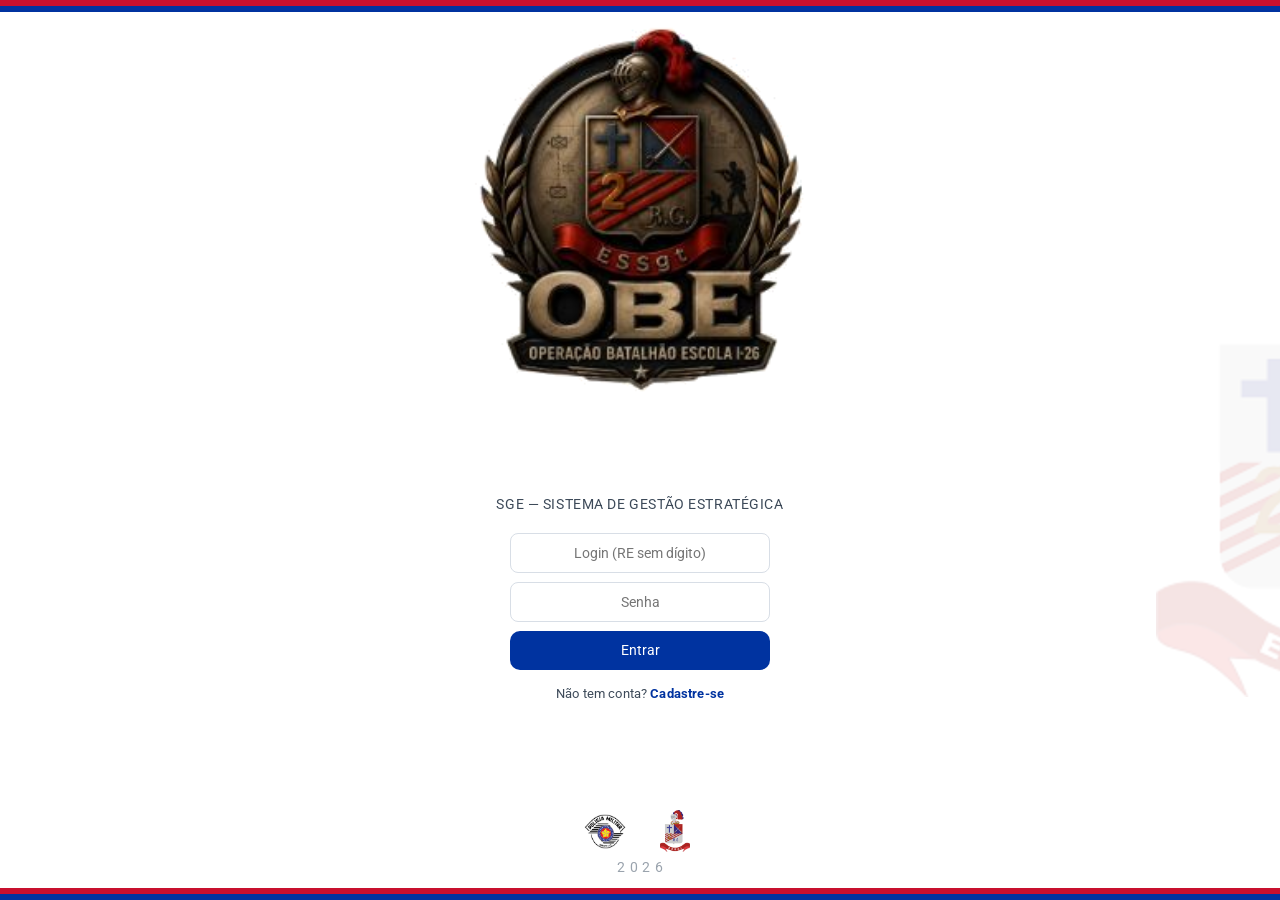
==== index.html @ a2f6b29d "index" ====
<!DOCTYPE html>
<html lang="pt-BR">
<head>
  <meta charset="UTF-8" />
  <meta name="viewport" content="width=device-width, initial-scale=1, viewport-fit=cover" />
  <meta name="theme-color" content="#ffffff" />
  <meta name="apple-mobile-web-app-capable" content="yes" />
  <meta name="apple-mobile-web-app-status-bar-style" content="default" />
  <meta http-equiv="Cache-Control" content="no-cache, no-store, must-revalidate" />
  <meta http-equiv="Pragma" content="no-cache" />
  <meta http-equiv="Expires" content="0" />
  <title>OBE 2026 — SGE</title>
  <link rel="preconnect" href="https://fonts.googleapis.com" />
  <link rel="preconnect" href="https://fonts.gstatic.com" crossorigin />
  <link href="https://fonts.googleapis.com/css2?family=Roboto:wght@400;700&display=swap" rel="stylesheet" />
  <link rel="stylesheet" href="css/styles.css" />
</head>
<body class="page-login">
  <div id="app">
    <section id="screen-login" class="screen screen--active" aria-label="Entrada">
      <img class="bg-watermark" src="img/brasao-2rg.png" alt="" aria-hidden="true" />
      <div class="brand-stripes" aria-hidden="true">
        <div class="brand-stripes__red"></div>
        <div class="brand-stripes__blue"></div>
      </div>
      <header class="logo-topo" aria-label="OBE">
        <img class="logo-topo__center" src="img/logo-obe.png" alt="OBE — Operação Batalhão Escola I-26" />
      </header>
      <div class="login-content">
        <p class="brand-system">SGE — Sistema de Gestão Estratégica</p>

        <form id="login-form" class="login-form" autocomplete="off">
          <label class="field">
            <span class="visually-hidden">Login (RE sem dígito)</span>
            <input type="text" id="login-user" name="user" placeholder="Login (RE sem dígito)" required inputmode="numeric" autocomplete="username" />
          </label>
          <label class="field">
            <span class="visually-hidden">Senha</span>
            <input type="password" id="login-pass" name="pass" placeholder="Senha" required autocomplete="current-password" />
          </label>
          <p id="login-error" class="login-error" hidden>Login ou senha inválidos</p>
          <button type="submit" class="btn btn--primary">Entrar</button>
        </form>
        <p class="auth-link">
          Não tem conta?
          <a href="cadastro.html">Cadastre-se</a>
        </p>
      </div>

      <footer class="app-footer">
        <div class="app-footer__logos">
          <img src="img/logo-pmesp.png" alt="Polícia Militar de São Paulo" />
          <img src="img/brasao-2rg.png" alt="Brasão ESSgt" />
        </div>
        <p class="year-footer">2026</p>
      </footer>
      <div class="brand-stripes" aria-hidden="true">
        <div class="brand-stripes__red"></div>
        <div class="brand-stripes__blue"></div>
      </div>
    </section>
  </div>

  <script src="js/config.js?v=20260924b"></script>
  <script src="js/supabase-api.js?v=20260924b"></script>
  <script src="js/users.js?v=20260924b"></script>
  <script src="js/login.js?v=20260924b"></script>
</body>
</html>
---- css/styles.css ----
:root {
  --bg: #ffffff;
  --bg-elev: #ffffff;
  --bg-soft: #f4f6f8;
  --line: #d8dee6;
  --text: #121820;
  --text-muted: #3d4a59;
  --red: #c8102e;
  --blue: #0033a0;
  --accent: #0033a0;
  --accent-2: #c8102e;
  --danger: #c8102e;
  --warn: #c47a12;
  --ok: #1f7a4c;
  --radius: 10px;
  --nav-h: 62px;
  --top-h: 52px;
  --font: "Roboto", system-ui, sans-serif;
  --display: "Roboto", system-ui, sans-serif;
  --fs-xs: 0.8rem;
  --fs-sm: 0.9rem;
  --fs-md: 1rem;
  --fs-lg: 1.15rem;
  --fs-xl: 1.65rem;
  --fs-hero: clamp(3.2rem, 16vw, 4.2rem);
  --logo-sm: 72px;
  --logo-md: 96px;
  --logo-lg: 110px;
  --safe-b: env(safe-area-inset-bottom, 0px);
  --safe-t: env(safe-area-inset-top, 0px);
  --stripe-red: 6px;
  --stripe-blue: 6px;
}

*,
*::before,
*::after {
  box-sizing: border-box;
}

html,
body {
  margin: 0;
  min-height: 100%;
  background: var(--bg);
  color: var(--text);
  font-family: var(--font);
  font-size: 16px;
  font-weight: 400;
  line-height: 1.45;
  letter-spacing: 0.01em;
  -webkit-font-smoothing: antialiased;
  text-rendering: optimizeLegibility;
  -webkit-tap-highlight-color: transparent;
}

body {
  overflow-x: hidden;
}

button,
input {
  font: inherit;
  color: inherit;
}

#app {
  min-height: 100dvh;
}

.screen {
  display: none;
  min-height: 100dvh;
}

.screen--active {
  display: block;
}

.brand-stripes {
  display: flex;
  flex-direction: column;
  width: 100%;
}

.brand-stripes__red {
  height: var(--stripe-red);
  background: var(--red);
}

.brand-stripes__blue {
  height: var(--stripe-blue);
  background: var(--blue);
}

/* Marca d'água ESSgt na lateral */
.bg-watermark {
  position: absolute;
  right: -20%;
  top: 48%;
  width: min(82vw, 380px);
  height: auto;
  transform: translateY(-50%);
  opacity: 0.12;
  pointer-events: none;
  z-index: 0;
  user-select: none;
}

#screen-login,
#screen-app {
  position: relative;
  overflow: hidden;
}

#screen-login .login-content,
#screen-app .topbar,
#screen-app .main,
#screen-app .brand-stripes,
#screen-login .brand-stripes {
  position: relative;
  z-index: 1;
}

#screen-app .bottom-nav {
  z-index: 30;
}

/* ——— Login ——— */
#screen-login {
  position: relative;
  display: none;
  min-height: 100dvh;
  padding: 0;
  background: #fff;
}

#screen-login.screen--active {
  display: flex;
  flex-direction: column;
}

.login-bg {
  display: none;
}

.login-content {
  position: relative;
  z-index: 1;
  width: min(100%, 420px);
  margin: 0 auto;
  padding: 8px 16px 12px;
  flex: 1;
  display: flex;
  flex-direction: column;
  justify-content: center;
  animation: rise 0.55s ease both;
}

@keyframes rise {
  from {
    opacity: 0;
    transform: translateY(14px);
  }
  to {
    opacity: 1;
    transform: translateY(0);
  }
}

.login-logos,
.home-logos {
  display: none;
}

.logo-topo {
  display: flex;
  align-items: center;
  justify-content: center;
  width: 100%;
  margin: 0;
  padding: 6px 12px 0;
  background: transparent;
  overflow: visible;
  position: relative;
  z-index: 2;
}

.logo-topo__side {
  display: none;
}

.logo-topo__center {
  display: block;
  width: min(92vw, 380px);
  height: auto;
  max-height: 42vh;
  margin: 0 auto;
  padding: 0;
  background: transparent;
  border: 0;
  outline: 0;
  box-shadow: none;
  object-fit: contain;
  object-position: center top;
}

.logo-topo--home {
  padding: 4px 44px 0 12px;
}

.logo-topo--home .logo-topo__center {
  width: min(78vw, 300px);
  max-height: 28vh;
}

.logo-topo--home .btn-sair {
  position: absolute;
  top: 8px;
  right: 8px;
}

@media (max-height: 700px) {
  .logo-topo__center {
    width: min(86vw, 340px);
    max-height: 36vh;
  }

  .logo-topo--home .logo-topo__center {
    width: min(70vw, 260px);
    max-height: 24vh;
  }
}

.app-footer {
  position: relative;
  z-index: 2;
  display: flex;
  flex-direction: column;
  align-items: center;
  justify-content: center;
  gap: 6px;
  padding: 8px 12px 10px;
  margin: 0;
}

.app-footer__logos {
  display: flex;
  align-items: center;
  justify-content: center;
  gap: 28px;
}

.app-footer__logos img {
  width: 42px;
  height: 42px;
  object-fit: contain;
  display: block;
}

.app-footer--home {
  margin-top: auto;
  padding-bottom: calc(10px + var(--safe-b));
}

.logo-caption {
  margin: 0;
  max-width: 140px;
  text-align: center;
  font-family: var(--display);
  font-size: 0.85rem;
  font-weight: 400;
  line-height: 1.25;
  letter-spacing: 0.04em;
  text-transform: uppercase;
  color: var(--text-muted);
}

.brand-mark {
  display: grid;
  justify-items: center;
  gap: 0.35rem;
  margin: 0.2rem 0 0.15rem;
  animation: brandIn 0.7s cubic-bezier(0.2, 0.8, 0.2, 1) both;
}

@keyframes brandIn {
  from {
    opacity: 0;
    transform: translateY(10px) scale(0.98);
    filter: blur(2px);
  }
  to {
    opacity: 1;
    transform: translateY(0) scale(1);
    filter: blur(0);
  }
}

.brand-title {
  margin: 0;
  text-align: center;
  position: relative;
  line-height: 0.9;
}

.brand-title__text {
  display: inline-block;
  font-family: var(--display);
  font-size: var(--fs-hero);
  font-weight: 400;
  letter-spacing: 0.18em;
  text-indent: 0.18em;
  line-height: 0.92;
  background: linear-gradient(180deg, #1a4fd6 0%, var(--blue) 42%, #001a66 100%);
  -webkit-background-clip: text;
  background-clip: text;
  color: transparent;
  position: relative;
}

.brand-title__text::after {
  content: "OBE";
  position: absolute;
  inset: 0;
  background: linear-gradient(
    120deg,
    transparent 0%,
    transparent 40%,
    rgba(255, 255, 255, 0.55) 50%,
    transparent 60%,
    transparent 100%
  );
  background-size: 220% 100%;
  -webkit-background-clip: text;
  background-clip: text;
  color: transparent;
  animation: techShine 3.8s ease-in-out infinite;
  pointer-events: none;
}

@keyframes techShine {
  0%,
  55% {
    background-position: 120% 0;
  }
  100% {
    background-position: -120% 0;
  }
}

.brand-mark__bar {
  width: 72px;
  height: 3px;
  margin-top: 0.15rem;
  border-radius: 99px;
  background: linear-gradient(90deg, var(--red), var(--blue));
}

.year-footer {
  position: relative;
  z-index: 1;
  margin: 0;
  padding: 0;
  text-align: center;
  font-family: var(--display);
  font-size: 0.85rem;
  font-weight: 400;
  letter-spacing: 0.35em;
  text-indent: 0.35em;
  color: #9aa3ad;
  transform: none;
}

.brand-subtitle {
  margin: 0.55rem 0 0;
  text-align: center;
  font-family: var(--display);
  font-size: 1.25rem;
  font-weight: 400;
  letter-spacing: 0.03em;
  color: var(--text);
}

.brand-system {
  margin: 0.2rem 0 1.1rem;
  text-align: center;
  font-size: var(--fs-sm);
  font-weight: 400;
  letter-spacing: 0.04em;
  text-transform: uppercase;
  color: var(--text-muted);
}

.login-form {
  display: grid;
  gap: 0.55rem;
  width: min(100%, 260px);
  margin: 0 auto;
}

.field {
  display: grid;
  gap: 0.28rem;
  text-align: center;
}

.field span {
  font-size: var(--fs-sm);
  font-weight: 400;
  letter-spacing: 0.06em;
  text-transform: uppercase;
  color: var(--text-muted);
  text-align: center;
}

.visually-hidden {
  position: absolute;
  width: 1px;
  height: 1px;
  padding: 0;
  margin: -1px;
  overflow: hidden;
  clip: rect(0, 0, 0, 0);
  white-space: nowrap;
  border: 0;
}

.field input {
  width: 100%;
  padding: 0.55rem 0.7rem;
  border: 1px solid var(--line);
  border-radius: 8px;
  background: #fff;
  outline: none;
  font-size: 0.88rem;
  font-weight: 400;
  text-align: center;
}

.field input:focus {
  border-color: var(--blue);
  box-shadow: 0 0 0 3px rgba(0, 51, 160, 0.12);
}

.login-form .btn {
  padding: 0.6rem 0.85rem;
  font-size: 0.88rem;
}

.login-error {
  margin: 0;
  text-align: center;
  font-size: 0.78rem;
  font-weight: 400;
  color: var(--red);
}

.btn {
  border: 0;
  border-radius: var(--radius);
  padding: 0.9rem 1rem;
  font-size: var(--fs-md);
  font-weight: 400;
  cursor: pointer;
}

.btn--primary {
  background: var(--blue);
  color: #fff;
}

.btn--primary:active {
  transform: scale(0.985);
}

.btn--ghost {
  background: transparent;
  border: 1px solid var(--line);
  color: var(--text);
}

.login-hint {
  margin: 0.55rem 0 0;
  text-align: center;
  font-size: 0.78rem;
  font-weight: 400;
  letter-spacing: 0.01em;
  color: var(--text-muted);
  white-space: nowrap;
}

.auth-link {
  margin: 0.85rem 0 0;
  text-align: center;
  font-size: 0.82rem;
  font-weight: 400;
  color: var(--text-muted);
}

.auth-link a {
  color: var(--blue);
  text-decoration: none;
  font-weight: 700;
}

.auth-link a:hover,
.auth-link a:focus-visible {
  text-decoration: underline;
}

.login-success {
  margin: 0;
  text-align: center;
  font-size: 0.78rem;
  font-weight: 400;
  color: #1b7a3e;
}

.login-form .btn:disabled {
  opacity: 0.7;
  cursor: wait;
}

/* ——— App shell ——— */
.page-home #screen-app.screen--active,
body.page-home #screen-app {
  display: flex !important;
  flex-direction: column;
  min-height: 100dvh;
  background: #fff;
  overflow: visible;
}

.page-home #screen-app {
  overflow: visible;
}

.page--cards-only {
  position: relative;
  display: flex;
  flex-direction: column;
  align-items: center;
  justify-content: flex-start;
  width: 100%;
  min-height: auto;
  padding: 8px 0 16px;
  box-sizing: border-box;
}

.page-home .main {
  display: flex !important;
  flex-direction: column;
  align-items: center;
  justify-content: flex-start;
  flex: 1;
  padding: 4px 12px 12px;
  position: relative;
  z-index: 2;
  overflow: auto;
}

.page-home .bottom-nav {
  display: none !important;
}

.page-home .access-grid,
.page--cards-only .access-grid {
  display: grid !important;
  grid-template-columns: repeat(2, minmax(0, 1fr));
  gap: 8px;
  justify-content: center;
  justify-items: stretch;
  width: 100%;
  max-width: 300px;
  margin: 0 auto;
  padding-top: 0;
  box-sizing: border-box;
}

.page-home .access-card {
  display: block !important;
  visibility: visible !important;
  opacity: 1 !important;
  background: transparent;
  border: 0;
  width: 100%;
}

.page--cards-only .home-top {
  display: flex;
  align-items: flex-start;
  justify-content: space-between;
  gap: 10px;
  width: 100%;
  max-width: 300px;
  margin: 0 0 12px;
  box-sizing: border-box;
}

.page--cards-only .home-greeting {
  margin: 0;
  flex: 1;
  min-width: 0;
  color: #6b7280;
  font-family: var(--font);
  font-size: 0.9rem;
  font-weight: 700;
  line-height: 1.35;
  letter-spacing: 0.01em;
}

.page--cards-only .home-greeting__name {
  color: var(--blue);
}

.page--cards-only .btn-sair {
  flex-shrink: 0;
  margin: 0;
  border: 0;
  border-radius: 6px;
  background: transparent;
  color: var(--red);
  font-family: var(--font);
  font-size: 0.72rem;
  font-weight: 400;
  letter-spacing: 0.02em;
  text-transform: uppercase;
  padding: 0.2rem 0.4rem;
  line-height: 1.2;
  text-align: right;
  cursor: pointer;
  opacity: 0.85;
}

.page--cards-only .btn-sair:active {
  opacity: 1;
  transform: scale(0.96);
}

.home-actions {
  display: none;
}

.topbar {
  position: sticky;
  top: 0;
  z-index: 20;
  display: flex;
  align-items: center;
  justify-content: center;
  min-height: calc(var(--top-h) + var(--safe-t));
  padding: var(--safe-t) 48px 0;
  background: #fff;
  text-align: center;
}

.topbar__brand {
  display: flex;
  flex-direction: column;
  align-items: center;
  gap: 0.1rem;
  padding: 6px 4px 8px;
}

.topbar__obe {
  font-family: var(--display);
  font-size: 1.55rem;
  font-weight: 400;
  letter-spacing: 0.14em;
  line-height: 1;
  color: var(--blue);
}

.topbar__sge {
  font-size: 0.78rem;
  font-weight: 400;
  letter-spacing: 0.05em;
  text-transform: uppercase;
  color: var(--text-muted);
}

.icon-btn {
  position: absolute;
  right: 12px;
  top: calc(var(--safe-t) + 8px);
  width: 38px;
  height: 38px;
  border: 1px solid var(--line);
  border-radius: 50%;
  background: #fff;
  display: grid;
  place-items: center;
  font-size: var(--fs-sm);
  font-weight: 400;
  color: var(--blue);
  cursor: pointer;
}

.main {
  flex: 1;
  padding: 12px 12px 24px;
  outline: none;
  background: #fff;
}

.bottom-nav {
  position: fixed;
  left: 0;
  right: 0;
  bottom: 0;
  z-index: 30;
  display: grid;
  grid-template-columns: repeat(4, 1fr);
  min-height: calc(var(--nav-h) + var(--safe-b));
  padding: 4px 2px var(--safe-b);
  background: #fff;
  border-top: 1px solid var(--line);
}

.nav-item {
  display: flex;
  flex-direction: column;
  align-items: center;
  justify-content: center;
  gap: 3px;
  border: 0;
  background: transparent;
  color: var(--text-muted);
  font-family: var(--display);
  font-size: 0.82rem;
  font-weight: 400;
  letter-spacing: 0.04em;
  text-transform: uppercase;
  cursor: pointer;
  padding: 6px 2px;
}

.nav-item svg {
  width: 20px;
  height: 20px;
  fill: currentColor;
}

.nav-item.is-active {
  color: var(--blue);
}

/* ——— Conteúdo ——— */
.page {
  animation: fade 0.28s ease both;
}

.page:not(.page--cards-only) {
  display: flex;
  flex-direction: column;
  padding-bottom: 16px;
  box-sizing: border-box;
}

@keyframes fade {
  from {
    opacity: 0;
    transform: translateY(6px);
  }
  to {
    opacity: 1;
    transform: translateY(0);
  }
}

.page-head {
  margin-bottom: 12px;
  text-align: center;
}

.page-head h2 {
  margin: 0;
  font-family: var(--display);
  font-size: var(--fs-xl);
  font-weight: 400;
  letter-spacing: 0.04em;
  line-height: 1.15;
  color: var(--blue);
}

.page-head p {
  margin: 0.3rem 0 0;
  font-size: var(--fs-sm);
  font-weight: 400;
  color: var(--text-muted);
}

.home-logos {
  padding: 4px 0 2px;
}

.hero-strip {
  margin-bottom: 14px;
  padding: 14px 12px;
  border: 1px solid var(--line);
  border-radius: var(--radius);
  background: var(--bg-soft);
  text-align: center;
}

.hero-strip strong {
  display: block;
  font-family: var(--display);
  font-size: 1.4rem;
  font-weight: 400;
  letter-spacing: 0.04em;
  line-height: 1.2;
  color: var(--blue);
}

.hero-strip span {
  display: block;
  margin-top: 0.4rem;
  font-size: var(--fs-sm);
  font-weight: 400;
  color: var(--text-muted);
}

.section-title {
  margin: 0 0 10px;
  font-family: var(--display);
  font-size: 1rem;
  font-weight: 400;
  letter-spacing: 0.1em;
  text-transform: uppercase;
  text-align: center;
  color: var(--text-muted);
}

.list {
  display: grid;
  gap: 8px;
}

.row {
  display: grid;
  grid-template-columns: 1fr;
  gap: 8px;
  justify-items: center;
  align-items: center;
  padding: 12px 10px;
  border: 1px solid var(--line);
  border-radius: var(--radius);
  background: #fff;
  text-align: center;
}

.row h3 {
  margin: 0;
  font-family: var(--display);
  font-size: 1.1rem;
  font-weight: 400;
  line-height: 1.25;
  letter-spacing: 0.02em;
}

.row p {
  margin: 0.25rem 0 0;
  font-size: var(--fs-sm);
  font-weight: 400;
  color: var(--text-muted);
}

.badge {
  display: inline-flex;
  align-items: center;
  padding: 0.25rem 0.5rem;
  border-radius: 999px;
  font-size: 0.7rem;
  font-weight: 400;
  letter-spacing: 0.03em;
  text-transform: uppercase;
  white-space: nowrap;
  background: rgba(0, 51, 160, 0.1);
  color: var(--blue);
}

.badge--warn {
  background: rgba(196, 122, 18, 0.14);
  color: #9a5f0d;
}

.badge--danger {
  background: rgba(200, 16, 46, 0.12);
  color: var(--red);
}

.badge--idle {
  background: #eef1f5;
  color: var(--text-muted);
}

.search {
  width: 100%;
  margin-bottom: 10px;
  padding: 0.65rem 0.75rem;
  border: 1px solid var(--line);
  border-radius: var(--radius);
  background: #fff;
  font-size: var(--fs-sm);
  outline: none;
}

.search:focus {
  border-color: var(--blue);
}

.progress {
  margin-top: 0.45rem;
  height: 4px;
  border-radius: 999px;
  background: #e8edf3;
  overflow: hidden;
}

.progress > span {
  display: block;
  height: 100%;
  background: linear-gradient(90deg, var(--blue), var(--red));
}

.menu-list {
  display: grid;
  gap: 6px;
}

.menu-item {
  display: flex;
  flex-direction: column;
  align-items: center;
  justify-content: center;
  gap: 4px;
  width: 100%;
  padding: 12px;
  border: 1px solid var(--line);
  border-radius: var(--radius);
  background: #fff;
  text-align: center;
  cursor: pointer;
}

.menu-item span {
  font-family: var(--display);
  font-size: 1.1rem;
  font-weight: 400;
  letter-spacing: 0.02em;
}

.menu-item small {
  display: block;
  margin-top: 0.15rem;
  font-size: var(--fs-sm);
  color: var(--text-muted);
  font-weight: 400;
}

.menu-item em {
  font-style: normal;
  font-size: var(--fs-xs);
  font-weight: 400;
  color: var(--blue);
}

.empty {
  padding: 18px 12px;
  text-align: center;
  font-size: var(--fs-sm);
  color: var(--text-muted);
  border: 1px dashed var(--line);
  border-radius: var(--radius);
}

.access-grid {
  display: grid;
  grid-template-columns: repeat(2, 1fr);
  gap: 10px;
}

.access-card {
  position: relative;
  display: block !important;
  width: 100%;
  height: 98px;
  min-height: 98px;
  padding: 0;
  border: 0;
  background: transparent;
  cursor: pointer;
  color: inherit;
  user-select: none;
  -webkit-tap-highlight-color: transparent;
}

.access-card__face {
  display: flex;
  flex-direction: column;
  align-items: center;
  justify-content: center;
  gap: 0.3rem;
  width: 100%;
  height: 100%;
  padding: 8px 6px;
  border: 1px solid var(--line);
  border-radius: var(--radius);
  background: #fff;
  box-shadow: 0 1px 2px rgba(26, 35, 48, 0.04);
  text-align: center;
  box-sizing: border-box;
}

.access-card:focus-visible {
  outline: none;
}

.access-card:focus-visible .access-card__face {
  box-shadow: 0 0 0 2px #fff, 0 0 0 4px var(--blue);
}

.access-card__icon {
  display: inline-flex;
  align-items: center;
  justify-content: center;
  width: 34px;
  height: 34px;
  border-radius: 8px;
  background: rgba(0, 51, 160, 0.08);
  color: var(--blue);
  flex-shrink: 0;
}

.access-card__icon svg {
  width: 18px;
  height: 18px;
  fill: currentColor;
}

.access-card__sigla {
  display: none;
}

.access-card__title {
  margin: 0;
  font-family: var(--display);
  font-size: 0.78rem;
  font-weight: 400;
  line-height: 1.2;
  letter-spacing: 0.01em;
  color: var(--text);
  max-width: 100%;
  overflow: hidden;
  display: -webkit-box;
  -webkit-box-orient: vertical;
  -webkit-line-clamp: 2;
  word-break: break-word;
}

.access-card__desc {
  margin: 0;
  font-size: var(--fs-xs);
  font-weight: 400;
  line-height: 1.35;
  color: var(--text-muted);
}

.page-back {
  display: flex;
  justify-content: center;
  width: 100%;
  margin: 28px 0 8px;
  padding: 0 12px;
  box-sizing: border-box;
}

.back-btn {
  border: 0;
  border-radius: 8px;
  background: #1b7a3e;
  color: #fff;
  font-family: var(--font);
  font-size: 0.9rem;
  font-weight: 400;
  letter-spacing: 0.02em;
  padding: 0.7rem 1.6rem;
  cursor: pointer;
}

.back-btn:active {
  background: #156433;
  transform: scale(0.98);
}

.page-toolbar {
  display: flex;
  flex-direction: column;
  align-items: center;
  gap: 8px;
  margin-bottom: 12px;
  text-align: center;
}

.page-toolbar .page-head {
  margin: 0;
  width: 100%;
}

.page--subcards {
  display: flex;
  flex-direction: column;
  align-items: center;
  width: 100%;
}

.page--subcards .access-grid--sub {
  display: grid;
  grid-template-columns: repeat(2, minmax(0, 1fr));
  gap: 8px;
  justify-content: center;
  width: 100%;
  max-width: 300px;
  margin: 8px auto 0;
  box-sizing: border-box;
}

.page--subcards .page-back {
  margin-top: 32px;
}

.page--qr {
  align-items: center;
  text-align: center;
}

.qr-box {
  display: flex;
  justify-content: center;
  align-items: center;
  width: 100%;
  max-width: 280px;
  margin: 12px auto 0;
  padding: 16px;
  background: #fff;
  border: 1px solid var(--line);
  border-radius: var(--radius);
  box-sizing: border-box;
}

.qr-box__img {
  display: block;
  width: 100%;
  max-width: 220px;
  height: auto;
}

.qr-box__hint {
  margin: 14px 12px 0;
  max-width: 280px;
  font-size: 0.82rem;
  line-height: 1.4;
  color: var(--text-muted);
  text-align: center;
}

.qr-box__addr,
.qr-box__phone,
.qr-box__hours,
.qr-box__details {
  margin: 6px 12px 0;
  max-width: 280px;
  font-size: 0.78rem;
  line-height: 1.35;
  color: var(--text-muted);
  text-align: center;
}

.qr-box__open {
  display: inline-block;
  margin-top: 12px;
  color: var(--blue);
  font-size: 0.85rem;
  text-decoration: underline;
}

.page--qr .page-back {
  margin-top: 28px;
}

@media (min-width: 360px) {
  .page--subcards .access-grid--sub,
  .page-home .access-grid,
  .page--cards-only .access-grid {
    max-width: 320px;
  }
}

.prio-dot {
  display: inline-block;
  width: 8px;
  height: 8px;
  border-radius: 50%;
  margin-right: 4px;
  vertical-align: middle;
}

.prio-dot--critica { background: var(--danger); }
.prio-dot--alta { background: var(--warn); }
.prio-dot--media { background: var(--blue); }
.prio-dot--baixa { background: var(--ok); }

@media (max-width: 360px) {
  :root {
    --logo-md: 84px;
    --logo-lg: 96px;
  }
}

@media (min-width: 520px) {
  .main {
    max-width: 520px;
    margin: 0 auto;
    width: 100%;
  }

  .bottom-nav {
    left: 50%;
    transform: translateX(-50%);
    width: min(100%, 520px);
  }
}
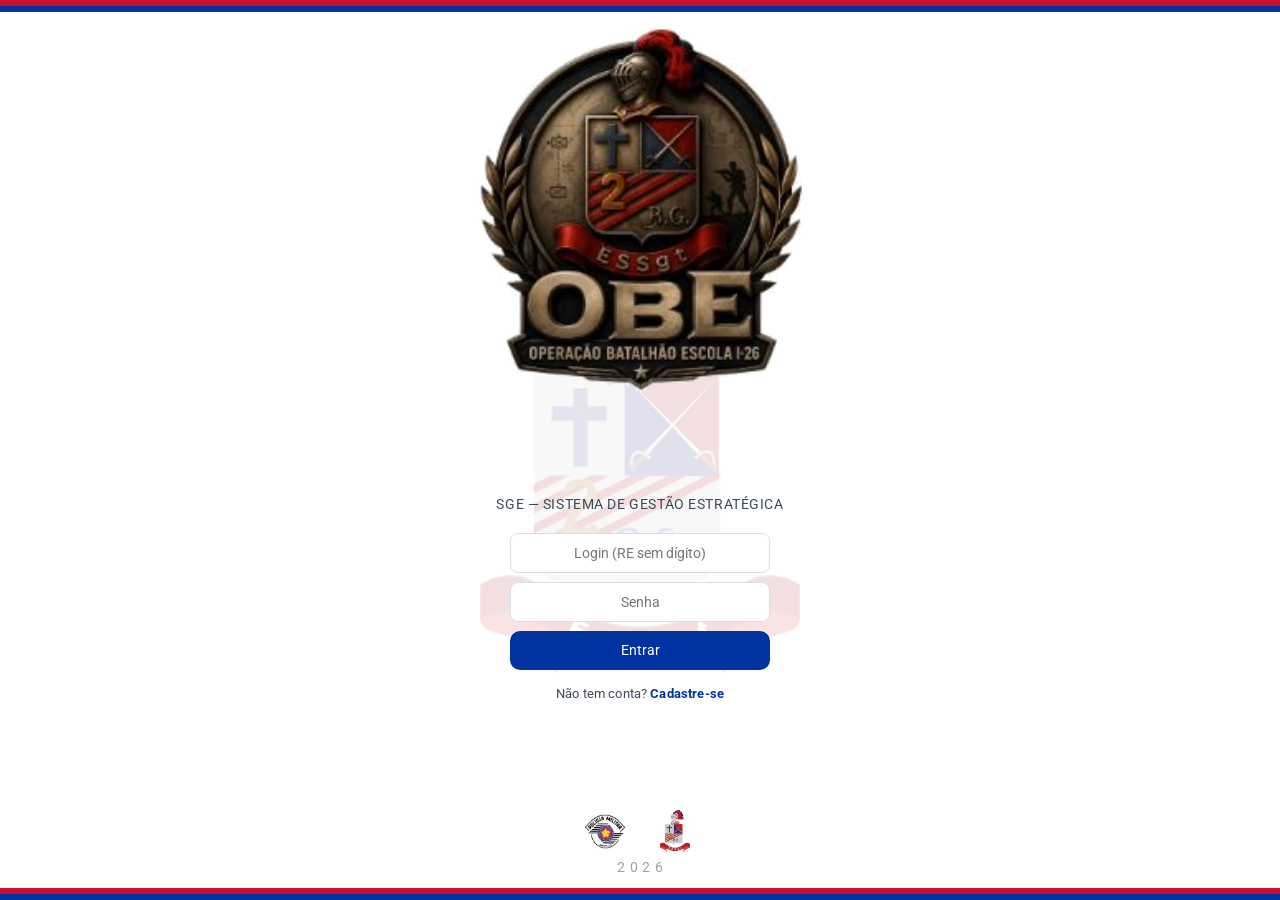
==== commit 4977435c: "cpp-pop" ====
--- a/index.html
+++ b/index.html
@@ -13,7 +13,7 @@
   <link rel="preconnect" href="https://fonts.googleapis.com" />
   <link rel="preconnect" href="https://fonts.gstatic.com" crossorigin />
   <link href="https://fonts.googleapis.com/css2?family=Roboto:wght@400;700&display=swap" rel="stylesheet" />
-  <link rel="stylesheet" href="css/styles.css" />
+  <link rel="stylesheet" href="css/styles.css?v=20260926g" />
 </head>
 <body class="page-login">
   <div id="app">
--- a/css/styles.css
+++ b/css/styles.css
@@ -93,18 +93,28 @@
   background: var(--blue);
 }
 
-/* Marca d'água ESSgt na lateral */
-.bg-watermark {
-  position: absolute;
-  right: -20%;
-  top: 48%;
-  width: min(82vw, 380px);
-  height: auto;
-  transform: translateY(-50%);
-  opacity: 0.12;
+/* Marca d'água ESSgt — centro da tela */
+.bg-watermark,
+#screen-login > .bg-watermark,
+#screen-app > .bg-watermark,
+body.page-home .bg-watermark,
+body.page-login .bg-watermark {
+  position: fixed !important;
+  left: 50% !important;
+  top: 50% !important;
+  right: auto !important;
+  bottom: auto !important;
+  margin: 0 !important;
+  width: min(70vw, 320px) !important;
+  max-width: 320px;
+  height: auto !important;
+  transform: translate(-50%, -50%) !important;
+  opacity: 0.14;
   pointer-events: none;
   z-index: 0;
   user-select: none;
+  object-fit: contain;
+  object-position: center;
 }
 
 #screen-login,
@@ -568,7 +578,7 @@
 .page--cards-only .access-grid {
   display: grid !important;
   grid-template-columns: repeat(2, minmax(0, 1fr));
-  gap: 8px;
+  gap: 10px;
   justify-content: center;
   justify-items: stretch;
   width: 100%;
@@ -594,7 +604,7 @@
   gap: 10px;
   width: 100%;
   max-width: 300px;
-  margin: 0 0 12px;
+  margin: 0 0 14px;
   box-sizing: border-box;
 }
 
@@ -867,6 +877,27 @@
   color: var(--text-muted);
 }
 
+.row__desc {
+  margin: 10px 0 0;
+  font-size: 0.82rem;
+  line-height: 1.45;
+  color: var(--text);
+  text-align: left;
+}
+
+.row--evento {
+  justify-items: stretch;
+  text-align: left;
+}
+
+.row--evento > div {
+  width: 100%;
+}
+
+.row--evento .badge {
+  justify-self: center;
+}
+
 .badge {
   display: inline-flex;
   align-items: center;
@@ -978,16 +1009,19 @@
 
 .access-grid {
   display: grid;
-  grid-template-columns: repeat(2, 1fr);
+  grid-template-columns: repeat(2, minmax(0, 1fr));
   gap: 10px;
+  justify-content: center;
 }
 
 .access-card {
   position: relative;
   display: block !important;
   width: 100%;
-  height: 98px;
-  min-height: 98px;
+  height: 118px;
+  min-height: 118px;
+  max-width: none;
+  aspect-ratio: auto;
   padding: 0;
   border: 0;
   background: transparent;
@@ -1002,16 +1036,23 @@
   flex-direction: column;
   align-items: center;
   justify-content: center;
-  gap: 0.3rem;
+  gap: 0.35rem;
   width: 100%;
   height: 100%;
-  padding: 8px 6px;
-  border: 1px solid var(--line);
-  border-radius: var(--radius);
-  background: #fff;
-  box-shadow: 0 1px 2px rgba(26, 35, 48, 0.04);
+  padding: 10px 6px;
+  border: 0;
+  border-radius: 16px;
+  background: #002355;
+  box-shadow: none;
   text-align: center;
   box-sizing: border-box;
+  color: #fff;
+  transition: transform 0.15s ease, filter 0.15s ease;
+}
+
+.access-card:active .access-card__face {
+  transform: scale(0.96);
+  filter: brightness(1.08);
 }
 
 .access-card:focus-visible {
@@ -1019,25 +1060,25 @@
 }
 
 .access-card:focus-visible .access-card__face {
-  box-shadow: 0 0 0 2px #fff, 0 0 0 4px var(--blue);
+  box-shadow: 0 0 0 2px #fff, 0 0 0 4px #002355;
 }
 
 .access-card__icon {
   display: inline-flex;
   align-items: center;
   justify-content: center;
-  width: 34px;
-  height: 34px;
-  border-radius: 8px;
-  background: rgba(0, 51, 160, 0.08);
-  color: var(--blue);
+  width: 38px;
+  height: 38px;
+  border-radius: 0;
+  background: transparent;
+  color: #fff;
   flex-shrink: 0;
 }
 
 .access-card__icon svg {
-  width: 18px;
-  height: 18px;
-  fill: currentColor;
+  width: 32px;
+  height: 32px;
+  display: block;
 }
 
 .access-card__sigla {
@@ -1046,12 +1087,12 @@
 
 .access-card__title {
   margin: 0;
-  font-family: var(--display);
-  font-size: 0.78rem;
-  font-weight: 400;
-  line-height: 1.2;
+  font-family: var(--font);
+  font-size: 0.7rem;
+  font-weight: 700;
+  line-height: 1.15;
   letter-spacing: 0.01em;
-  color: var(--text);
+  color: #fff;
   max-width: 100%;
   overflow: hidden;
   display: -webkit-box;
@@ -1065,7 +1106,230 @@
   font-size: var(--fs-xs);
   font-weight: 400;
   line-height: 1.35;
-  color: var(--text-muted);
+  color: rgba(255, 255, 255, 0.75);
+}
+
+.page--rq {
+  align-items: stretch;
+  width: 100%;
+  max-width: 360px;
+  margin: 0 auto;
+}
+
+.rq-form {
+  display: grid;
+  gap: 12px;
+  width: 100%;
+  margin: 0 auto;
+}
+
+.rq-lista {
+  display: flex;
+  flex-direction: column;
+  gap: 8px;
+  width: 100%;
+}
+
+.rq-row {
+  display: flex;
+  flex-direction: row;
+  align-items: center;
+  gap: 10px;
+  margin: 0;
+  padding: 8px 10px;
+  border: 1px solid var(--line);
+  border-radius: 10px;
+  background: #fff;
+  box-sizing: border-box;
+  cursor: text;
+}
+
+.rq-row__input {
+  flex: 0 0 72px;
+  width: 72px;
+  min-width: 72px;
+  height: 40px;
+  margin: 0;
+  padding: 0 6px;
+  border: 1px solid var(--line);
+  border-radius: 8px;
+  background: #f7f9fc;
+  font-family: var(--font);
+  font-size: 0.95rem;
+  font-weight: 700;
+  text-align: center;
+  color: var(--text);
+  box-sizing: border-box;
+  -moz-appearance: textfield;
+}
+
+.rq-row__input::-webkit-outer-spin-button,
+.rq-row__input::-webkit-inner-spin-button {
+  -webkit-appearance: none;
+  margin: 0;
+}
+
+.rq-row__input:focus {
+  outline: none;
+  border-color: var(--blue);
+  background: #fff;
+}
+
+.rq-row__label {
+  flex: 1;
+  min-width: 0;
+  font-size: 0.82rem;
+  font-weight: 700;
+  line-height: 1.25;
+  color: var(--text);
+  text-align: left;
+}
+
+.rq-form .btn {
+  margin-top: 4px;
+  width: 100%;
+}
+
+.rq-ok {
+  margin: 0;
+  padding: 8px 10px;
+  border-radius: 8px;
+  background: rgba(31, 122, 76, 0.1);
+  color: #1f7a4c;
+  font-size: 0.82rem;
+  font-weight: 700;
+  text-align: center;
+}
+
+.rq-historico {
+  margin-top: 18px;
+  width: 100%;
+}
+
+.rq-historico__title {
+  margin: 0 0 8px;
+  font-size: 0.85rem;
+  font-weight: 700;
+  color: var(--text-muted);
+  text-align: center;
+}
+
+.rq-historico-list {
+  display: flex;
+  flex-direction: column;
+  gap: 10px;
+}
+
+.rq-envio {
+  padding: 10px 12px;
+  border: 1px solid var(--line);
+  border-radius: 10px;
+  background: #fff;
+}
+
+.rq-envio__data {
+  margin: 0 0 8px;
+  font-size: 0.78rem;
+  font-weight: 700;
+  color: var(--blue);
+  text-align: center;
+}
+
+.rq-envio__acoes {
+  display: flex;
+  flex-direction: column;
+  gap: 4px;
+}
+
+.rq-view-row {
+  display: flex;
+  flex-direction: row;
+  align-items: center;
+  gap: 10px;
+}
+
+.rq-view-row__val {
+  flex: 0 0 48px;
+  font-size: 0.85rem;
+  font-weight: 700;
+  text-align: right;
+  color: var(--text);
+}
+
+.rq-view-row__label {
+  flex: 1;
+  font-size: 0.78rem;
+  color: var(--text-muted);
+  text-align: left;
+}
+
+.page--pops {
+  align-items: center;
+  width: 100%;
+  max-width: 320px;
+  margin: 0 auto;
+}
+
+.pop-list {
+  display: flex;
+  flex-direction: column;
+  gap: 6px;
+  width: 100%;
+  margin: 0 auto;
+}
+
+.pop-chip {
+  display: flex;
+  flex-direction: row;
+  align-items: center;
+  gap: 8px;
+  width: 100%;
+  min-height: 36px;
+  padding: 6px 12px;
+  border: 0;
+  border-radius: 8px;
+  background: #002355;
+  color: #fff;
+  box-sizing: border-box;
+  cursor: pointer;
+  user-select: none;
+  -webkit-tap-highlight-color: transparent;
+}
+
+.pop-chip:active {
+  filter: brightness(1.1);
+  transform: scale(0.98);
+}
+
+.pop-chip:focus-visible {
+  outline: 2px solid #fff;
+  outline-offset: 2px;
+}
+
+.pop-chip__icon {
+  display: inline-flex;
+  align-items: center;
+  justify-content: center;
+  width: 16px;
+  height: 16px;
+  flex-shrink: 0;
+  color: #fff;
+}
+
+.pop-chip__icon svg {
+  width: 16px;
+  height: 16px;
+  display: block;
+  fill: currentColor;
+}
+
+.pop-chip__text {
+  font-family: var(--font);
+  font-size: 0.78rem;
+  font-weight: 700;
+  letter-spacing: 0.02em;
+  line-height: 1;
+  white-space: nowrap;
 }
 
 .page-back {
@@ -1119,7 +1383,7 @@
 .page--subcards .access-grid--sub {
   display: grid;
   grid-template-columns: repeat(2, minmax(0, 1fr));
-  gap: 8px;
+  gap: 10px;
   justify-content: center;
   width: 100%;
   max-width: 300px;
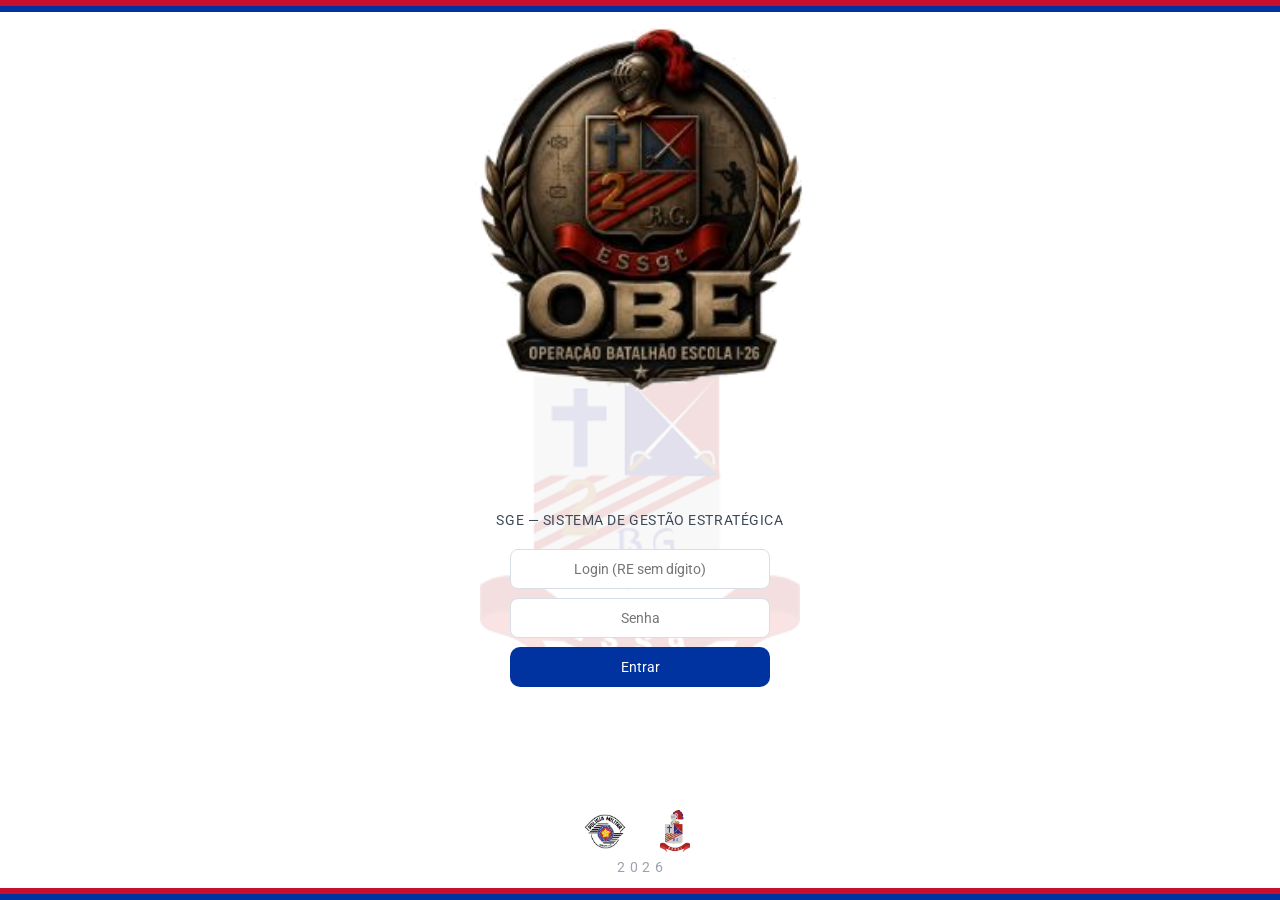
==== commit 6dba1dba: "cadastro" ====
--- a/index.html
+++ b/index.html
@@ -41,10 +41,12 @@
           <p id="login-error" class="login-error" hidden>Login ou senha inválidos</p>
           <button type="submit" class="btn btn--primary">Entrar</button>
         </form>
+        <!-- Cadastro desativado
         <p class="auth-link">
           Não tem conta?
           <a href="cadastro.html">Cadastre-se</a>
         </p>
+        -->
       </div>
 
       <footer class="app-footer">
@@ -61,9 +63,9 @@
     </section>
   </div>
 
-  <script src="js/config.js?v=20260924b"></script>
-  <script src="js/supabase-api.js?v=20260924b"></script>
-  <script src="js/users.js?v=20260924b"></script>
-  <script src="js/login.js?v=20260924b"></script>
+  <script src="js/config.js?v=20260930e"></script>
+  <script src="js/supabase-api.js?v=20260930e"></script>
+  <script src="js/users.js?v=20260930e"></script>
+  <script src="js/login.js?v=20260930e"></script>
 </body>
 </html>
--- a/css/styles.css
+++ b/css/styles.css
@@ -1055,6 +1055,21 @@
   filter: brightness(1.08);
 }
 
+.access-card--blocked {
+  cursor: not-allowed;
+  opacity: 0.55;
+  pointer-events: none;
+}
+
+.access-card--blocked .access-card__face {
+  filter: grayscale(0.35);
+}
+
+.access-card--blocked:active .access-card__face {
+  transform: none;
+  filter: grayscale(0.35);
+}
+
 .access-card:focus-visible {
   outline: none;
 }
@@ -1067,8 +1082,8 @@
   display: inline-flex;
   align-items: center;
   justify-content: center;
-  width: 38px;
-  height: 38px;
+  width: 32px;
+  height: 32px;
   border-radius: 0;
   background: transparent;
   color: #fff;
@@ -1076,8 +1091,8 @@
 }
 
 .access-card__icon svg {
-  width: 32px;
-  height: 32px;
+  width: 32px !important;
+  height: 32px !important;
   display: block;
 }
 
@@ -1332,6 +1347,126 @@
   white-space: nowrap;
 }
 
+.rq-sup-user {
+  margin: 0 0 14px;
+  padding: 10px 12px;
+  border-radius: 10px;
+  background: rgba(0, 35, 85, 0.06);
+  font-size: 0.82rem;
+  line-height: 1.4;
+  color: var(--text-muted);
+  text-align: center;
+}
+
+.rq-sup-user strong {
+  color: var(--text);
+  font-size: 0.95rem;
+}
+
+.sup-totais {
+  display: grid;
+  grid-template-columns: 1fr 1fr;
+  gap: 12px;
+  margin: 0 0 8px;
+}
+
+.sup-card {
+  position: relative;
+  display: flex;
+  flex-direction: column;
+  align-items: flex-start;
+  justify-content: space-between;
+  gap: 10px;
+  min-height: 84px;
+  padding: 14px 14px 10px;
+  border-radius: 14px;
+  background: #f4f6f8;
+  border: 1px solid #d8dee6;
+  color: #002355;
+  text-align: left;
+  box-shadow: 0 1px 2px rgba(0, 35, 85, 0.06);
+  overflow: hidden;
+}
+
+.sup-card::before,
+.sup-card::after {
+  content: "";
+  position: absolute;
+  left: 0;
+  right: 0;
+}
+
+.sup-card::before {
+  top: 0;
+  height: 3px;
+  background: var(--red);
+}
+
+.sup-card::after {
+  top: 3px;
+  height: 3px;
+  background: var(--blue);
+}
+
+.sup-card__label {
+  font-size: 0.7rem;
+  font-weight: 600;
+  line-height: 1.3;
+  letter-spacing: 0.01em;
+  opacity: 0.72;
+  color: inherit;
+  max-width: 100%;
+}
+
+.sup-card__val {
+  font-size: clamp(1.45rem, 5.5vw, 1.9rem);
+  font-weight: 700;
+  line-height: 1;
+  letter-spacing: -0.03em;
+  color: inherit;
+  font-variant-numeric: tabular-nums;
+  align-self: flex-end;
+}
+
+.sup-card--blue,
+.sup-card--teal,
+.sup-card--green,
+.sup-card--navy,
+.sup-card--amber,
+.sup-card--red,
+.sup-card--slate,
+.sup-card--violet,
+.sup-card--black,
+.sup-card--cyan,
+.sup-card--indigo,
+.sup-card--orange,
+.sup-card--rose,
+.sup-card--olive,
+.sup-card--brown,
+.sup-card--sky,
+.sup-card--crimson {
+  background: #f4f6f8;
+  border-color: #d8dee6;
+  color: #002355;
+}
+
+.sup-totais-meta {
+  margin: 4px 0 0;
+  text-align: center;
+  font-size: 0.75rem;
+  color: var(--text-muted);
+}
+
+.sup-acoes {
+  display: flex;
+  justify-content: center;
+  margin: 16px 0 4px;
+}
+
+.sup-acoes .btn {
+  min-width: 180px;
+}
+
 .page-back {
   display: flex;
   justify-content: center;
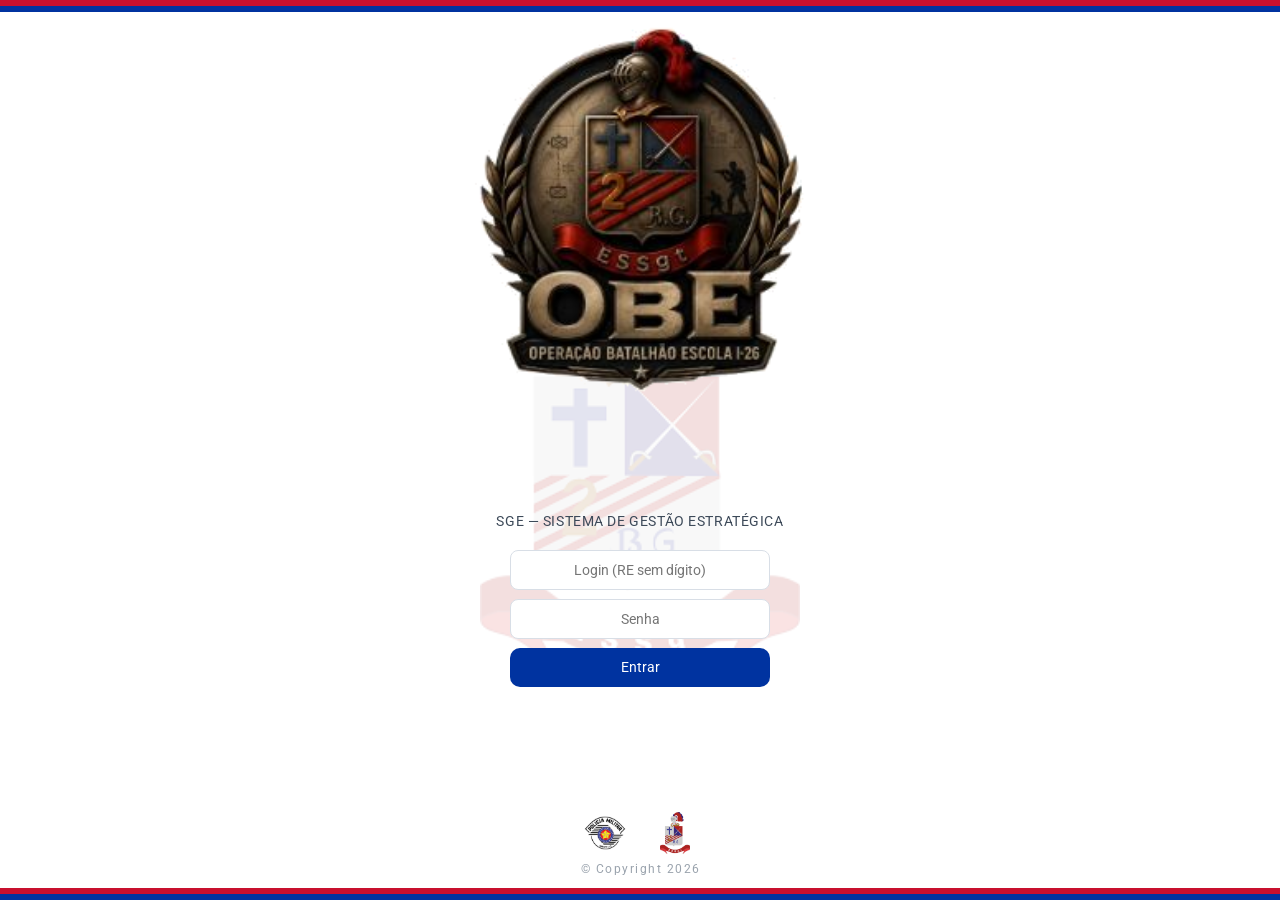
==== commit c5c85fd5: "copyrigth" ====
--- a/index.html
+++ b/index.html
@@ -54,7 +54,7 @@
           <img src="img/logo-pmesp.png" alt="Polícia Militar de São Paulo" />
           <img src="img/brasao-2rg.png" alt="Brasão ESSgt" />
         </div>
-        <p class="year-footer">2026</p>
+        <p class="year-footer">© Copyright 2026</p>
       </footer>
       <div class="brand-stripes" aria-hidden="true">
         <div class="brand-stripes__red"></div>
--- a/css/styles.css
+++ b/css/styles.css
@@ -374,10 +374,10 @@
   padding: 0;
   text-align: center;
   font-family: var(--display);
-  font-size: 0.85rem;
-  font-weight: 400;
-  letter-spacing: 0.35em;
-  text-indent: 0.35em;
+  font-size: 0.78rem;
+  font-weight: 400;
+  letter-spacing: 0.12em;
+  text-indent: 0.12em;
   color: #9aa3ad;
   transform: none;
 }
@@ -898,6 +898,110 @@
   justify-self: center;
 }
 
+.eventos-bot {
+  width: 100%;
+  margin: 18px 0 8px;
+  padding: 12px 12px 14px;
+  border-radius: 12px;
+  background: linear-gradient(180deg, rgba(0, 35, 85, 0.06), rgba(0, 35, 85, 0.02));
+  border: 1px solid rgba(0, 35, 85, 0.12);
+  box-sizing: border-box;
+}
+
+.eventos-bot__robot {
+  display: flex;
+  align-items: center;
+  justify-content: center;
+  width: 100%;
+  margin: 0 0 6px;
+}
+
+.eventos-bot__robot dotlottie-player {
+  width: 120px;
+  height: 120px;
+  display: block;
+}
+
+.eventos-bot__head {
+  display: flex;
+  align-items: center;
+  justify-content: center;
+  gap: 10px;
+  margin-bottom: 10px;
+  text-align: center;
+}
+
+.eventos-bot__titles {
+  display: flex;
+  flex-direction: column;
+  align-items: center;
+  gap: 2px;
+  min-width: 0;
+}
+
+.eventos-bot__titles strong {
+  font-size: 0.8rem;
+  font-weight: 700;
+  color: #002355;
+  line-height: 1.2;
+}
+
+.eventos-bot__titles span {
+  font-size: 0.7rem;
+  color: var(--text-muted);
+  line-height: 1.2;
+}
+
+.eventos-bot__status {
+  margin: 0 0 4px;
+  font-size: 0.78rem;
+  font-weight: 600;
+  color: var(--text);
+  line-height: 1.35;
+  min-height: 1.35em;
+  text-align: center;
+}
+
+.eventos-bot__source {
+  margin: 0 0 10px;
+  font-size: 0.68rem;
+  font-family: ui-monospace, "Cascadia Code", Consolas, monospace;
+  color: var(--text-muted);
+  line-height: 1.3;
+  min-height: 1.3em;
+  word-break: break-word;
+  text-align: center;
+}
+
+.eventos-loading__track {
+  position: relative;
+  width: 100%;
+  height: 3px;
+  overflow: hidden;
+  border-radius: 999px;
+  background: rgba(0, 35, 85, 0.12);
+}
+
+.eventos-loading__bar {
+  position: absolute;
+  top: 0;
+  left: 0;
+  height: 100%;
+  width: 40%;
+  border-radius: 999px;
+  background: #002355;
+  animation: eventosLoading 1.4s ease-in-out infinite;
+}
+
+@keyframes eventosLoading {
+  0% {
+    left: -40%;
+  }
+  100% {
+    left: 100%;
+  }
+}
+
 .badge {
   display: inline-flex;
   align-items: center;
@@ -1293,6 +1397,17 @@
   margin: 0 auto;
 }
 
+a.pop-chip,
+button.pop-chip {
+  text-decoration: none;
+  color: #fff;
+  box-sizing: border-box;
+  -webkit-tap-highlight-color: transparent;
+  font: inherit;
+  appearance: none;
+  -webkit-appearance: none;
+}
+
 .pop-chip {
   display: flex;
   flex-direction: row;
@@ -1345,6 +1460,7 @@
   letter-spacing: 0.02em;
   line-height: 1;
   white-space: nowrap;
+  color: #fff;
 }
 
 .rq-sup-user {
